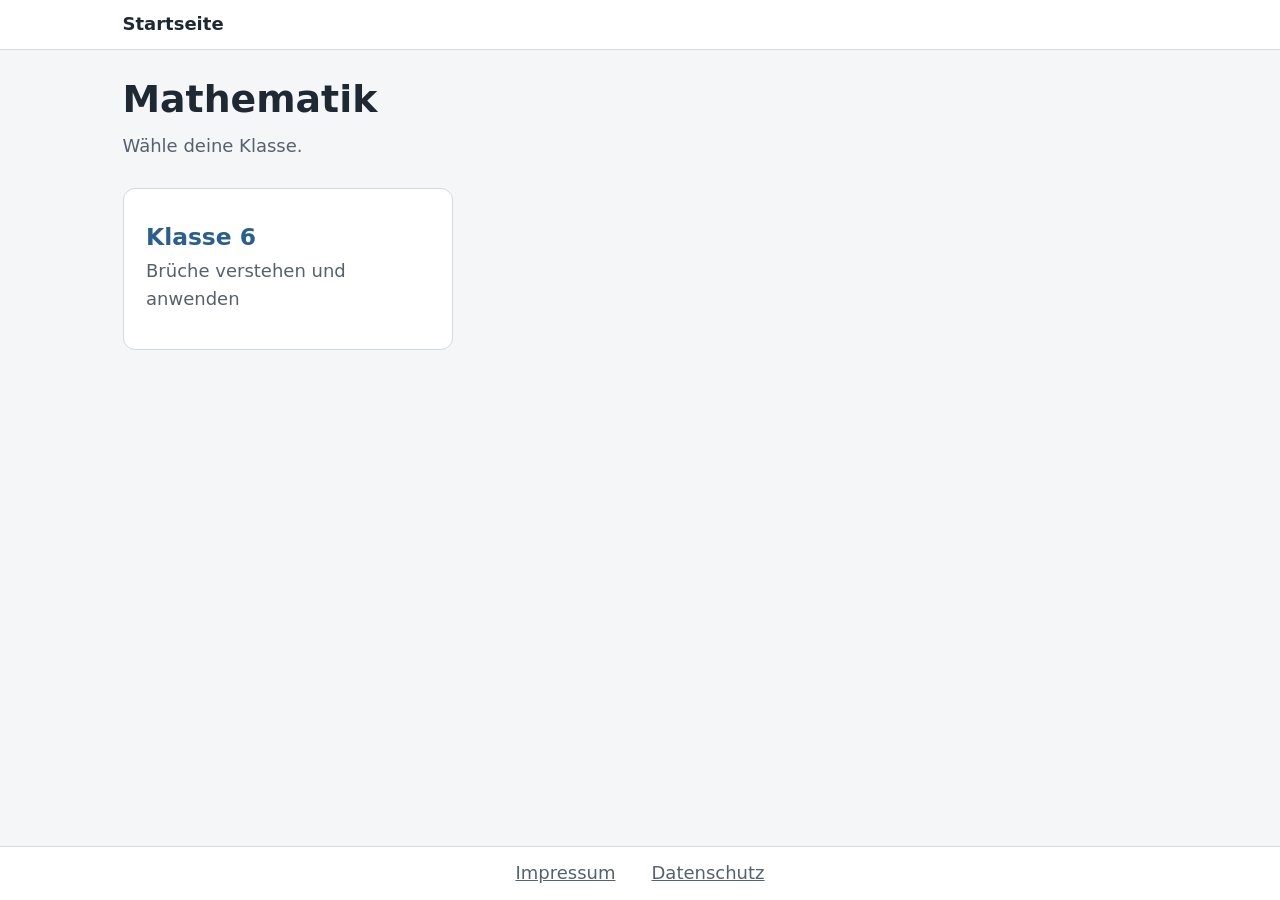
==== index.html @ cddcc479 "Mathe-Webseite: erste Version" ====
<!DOCTYPE html>
<html lang="de">
<head>
  <meta charset="utf-8">
  <meta name="viewport" content="width=device-width, initial-scale=1">
  <meta name="robots" content="noindex">
  <title>Mathematik</title>
  <link rel="icon" href="data:,">
  <link rel="stylesheet" href="css/style.css">
  <script src="js/struktur.js" defer></script>
  <script src="js/script.js" defer></script>
</head>
<body data-pfad="">
  <nav id="pfad" aria-label="Pfad"></nav>
  <main>
    <h1>Mathematik</h1>
    <p class="einleitung">Wähle deine Klasse.</p>
    <div id="kacheln"></div>
    <noscript><p>Bitte aktiviere JavaScript, damit Navigation und Übungen funktionieren.</p></noscript>
  </main>
</body>
</html>
---- css/style.css ----
/* Farben zentral ändern */
:root {
  --grund: #f5f6f8;
  --flaeche: #ffffff;
  --schrift: #1f2933;
  --leise: #55616d;
  --linie: #d3d9df;
  --akzent: #2a5f8f;
  --akzent-hell: #e6eff7;
  --farbe-teil: #7fb0d8;
  --gut: #1e6b3c;
  --gut-hell: #e5f4ea;
  --achtung: #96470a;
  --achtung-hell: #fdf0e3;
}
* { box-sizing: border-box; }
[hidden] { display: none !important; }
html { font-size: 112.5%; -webkit-text-size-adjust: 100%; text-size-adjust: 100%; }
body {
  margin: 0;
  background: var(--grund);
  color: var(--schrift);
  font-family: system-ui, -apple-system, "Segoe UI", Roboto, sans-serif;
  line-height: 1.6;
  display: flex; flex-direction: column; min-height: 100vh;
}
main { width: 100%; flex: 1 0 auto; }
main, footer nav, #pfad ol { max-width: 60rem; margin-inline: auto; padding-inline: 1.25rem; }
main { padding-block: 1.5rem 4rem; }
h1 { font-size: clamp(1.6rem, 4vw, 2.1rem); line-height: 1.2; margin: 0 0 .5rem; }
h2 { font-size: 1.4rem; line-height: 1.3; margin: 2.5rem 0 .75rem; }
h3 { font-size: 1.1rem; margin: 0 0 .5rem; }
p { margin: 0 0 1rem; }
.einleitung { color: var(--leise); }
a:focus-visible, button:focus-visible, input:focus-visible, .feld:focus-visible {
  outline: 3px solid var(--akzent); outline-offset: 2px;
}

/* Pfadanzeige */
#pfad {
  position: sticky; top: 0; z-index: 2;
  background: var(--flaeche); border-bottom: 1px solid var(--linie);
}
#pfad ol { list-style: none; margin-block: 0; padding-block: .15rem; display: flex; flex-wrap: wrap; }
#pfad li { display: flex; align-items: center; }
#pfad li + li::before { content: "›"; color: var(--leise); padding-inline: .5rem; }
#pfad a { display: flex; align-items: center; min-height: 44px; min-width: 44px; color: var(--akzent); }
#pfad a[aria-current] { color: var(--schrift); font-weight: 600; text-decoration: none; }
section { scroll-margin-top: 4rem; }

/* Kacheln */
#kacheln {
  display: grid; gap: 1.25rem; margin-top: 1.5rem;
  grid-template-columns: repeat(auto-fill, minmax(min(100%, 16rem), 1fr));
}
.kachel {
  display: flex; flex-direction: column; justify-content: center; gap: .25rem;
  min-height: 9rem; padding: 1.25rem;
  background: var(--flaeche); color: inherit; text-decoration: none;
  border: 1px solid var(--linie); border-radius: 12px;
}
.kachel:hover, .kachel:active { border-color: var(--akzent); background: var(--akzent-hell); }
.kachel-titel { font-size: 1.3rem; font-weight: 600; line-height: 1.25; color: var(--akzent); }
.kachel-text { color: var(--leise); }

/* Erklärungen */
.karte {
  background: var(--flaeche); border: 1px solid var(--linie); border-radius: 12px;
  padding: 1.25rem; margin-bottom: 1.25rem;
}
.karte > :last-child { margin-bottom: 0; }
.merke { background: var(--akzent-hell); border-color: var(--akzent); }
.abstand { margin-top: 1.25rem; }
.beispiele { display: grid; gap: 1.25rem; grid-template-columns: repeat(auto-fit, minmax(min(100%, 15rem), 1fr)); }
.beispiele .karte { margin: 0; }
.mit-bild { display: grid; gap: 1.25rem; align-items: center; }
@media (min-width: 40rem) { .mit-bild { grid-template-columns: 1fr 15rem; } }
.inhalt-links { display: flex; flex-wrap: wrap; gap: .75rem; margin-top: 1rem; }

/* Zeichnungen */
.figur { display: block; width: 100%; max-width: 15rem; max-height: 13rem; margin: .5rem auto 1rem; }
.feld { fill: #fff; stroke: var(--schrift); stroke-width: 2; }
.feld.gefaerbt { fill: var(--farbe-teil); }
.figur text { font: 16px system-ui, sans-serif; fill: var(--schrift); }
.antippbar { cursor: pointer; touch-action: manipulation; -webkit-tap-highlight-color: transparent; }
fieldset:disabled .antippbar { cursor: default; }
.gross { max-width: 22rem; max-height: 20rem; }

/* Brüche */
.bruch {
  display: inline-flex; flex-direction: column; vertical-align: middle;
  text-align: center; line-height: 1.15; margin-inline: .15em; font-weight: 600; white-space: nowrap;
}
.bruch > span { padding-inline: .25em; }
.bruch > span:first-child { border-bottom: 2px solid currentColor; }
.bruch.riesig { font-size: 2.4rem; }
.bruch-teile { display: flex; flex-wrap: wrap; align-items: center; gap: 1.5rem; margin-bottom: 1rem; }
.bruch-teile ul { margin: 0; padding-left: 1.2rem; flex: 1 1 15rem; }

/* Übungen */
fieldset { border: 0; margin: 0; padding: 0; min-width: 0; }
.bruch-eingabe { display: inline-flex; flex-direction: column; align-items: center; gap: .4rem; margin: .25rem 0 1rem; }
.bruch-eingabe .strich { width: 100%; height: 3px; background: var(--schrift); }
.bruch-eingabe input {
  width: 5rem; height: 52px; text-align: center; font: inherit; font-size: 1.3rem;
  color: inherit; background: #fff; border: 2px solid var(--leise); border-radius: 8px;
}
input:disabled { opacity: 1; background: var(--grund); }
.auswahl { display: grid; gap: .75rem; grid-template-columns: repeat(2, 1fr); margin-bottom: 1rem; }
@media (min-width: 40rem) { .auswahl { grid-template-columns: repeat(3, 1fr); } }
.auswahl button {
  position: relative; height: 9.5rem; padding: .75rem; background: #fff; cursor: pointer;
  border: 2px solid var(--linie); border-radius: 12px; touch-action: manipulation;
}
.auswahl .figur { margin: 0 auto; max-height: 100%; height: 100%; }
.auswahl button[aria-pressed="true"] { border-color: var(--akzent); background: var(--akzent-hell); box-shadow: 0 0 0 2px var(--akzent); }
.auswahl button[aria-pressed="true"]::after {
  content: "✓"; position: absolute; top: 6px; right: 6px; width: 28px; height: 28px;
  border-radius: 50%; background: var(--akzent); color: #fff; font: 600 18px/28px system-ui, sans-serif;
}
.auswahl.brueche button, .auswahl.rechnungen button { height: auto; min-height: 5.5rem; font: inherit; font-size: 1.25rem; color: inherit; }
.auswahl.rechnungen { grid-template-columns: 1fr; }
@media (min-width: 40rem) { .auswahl.rechnungen { grid-template-columns: 1fr 1fr; } }
.fest { min-width: 5rem; line-height: 52px; text-align: center; font-size: 1.3rem; font-weight: 600; }
.gleichung { display: flex; flex-wrap: wrap; align-items: center; gap: .75rem; font-size: 1.3rem; margin-bottom: 1rem; }
.gleichung .bruch-eingabe { margin: 0; font-size: 1rem; }
.zahl-eingabe { display: flex; flex-wrap: wrap; align-items: center; gap: .75rem; margin-bottom: 1rem; }
.zahl-eingabe input {
  width: 5rem; height: 52px; text-align: center; font: inherit; font-size: 1.3rem;
  color: inherit; background: #fff; border: 2px solid var(--leise); border-radius: 8px;
}
.vergleich { display: grid; grid-template-columns: 1fr 1fr; gap: 1rem; }
.art { flex-wrap: wrap; }
.vergleichszeile { display: flex; flex-wrap: wrap; align-items: center; gap: .75rem; font-size: 1.3rem; padding-block: .5rem; }
.vergleichszeile > .bruch { min-width: 2.5rem; align-items: center; }
.vergleichszeile .bruch-eingabe { margin: 0; font-size: 1rem; }
.vergleichszeile .art button { min-width: 48px; min-height: 48px; padding-inline: .5rem; font-size: 1.25rem; }
.zeilen { margin-bottom: 1rem; }
.bild-vergleich { display: grid; grid-template-columns: 1fr auto 1fr; gap: .5rem 1rem; align-items: center; justify-items: center; }
.bild-vergleich > .figur:first-child { grid-column: 1; }
.bild-vergleich > .figur + .figur { grid-column: 3; }
.bild-vergleich .figur { max-width: 20rem; margin-block: .5rem; }
.bild-vergleich .wahl-liste { margin-bottom: 1rem; }
/* Schrift mindestens 16px, sonst zoomt Safari auf dem iPad beim Antippen */
.wahl-liste {
  -webkit-appearance: none; appearance: none;
  width: 4rem; height: 56px; padding: 0; border-radius: 8px;
  border: 2px solid var(--akzent); background: #fff; color: var(--akzent);
  font: inherit; font-size: 1.5rem; font-weight: 600;
  text-align: center; text-align-last: center; touch-action: manipulation;
}
.wahl-liste:focus-visible { outline: 3px solid var(--akzent); outline-offset: 2px; }
.wahl-liste:disabled { opacity: 1; background: var(--grund); }
.auswahl button[data-platz] { border-color: var(--akzent); background: var(--akzent-hell); }
.auswahl button[data-platz]::after {
  content: attr(data-platz); position: absolute; top: 6px; right: 6px; width: 30px; height: 30px;
  border-radius: 50%; background: var(--akzent); color: #fff; font: 600 17px/30px system-ui, sans-serif;
}
.bild-bruch { display: flex; flex-direction: column; align-items: center; }
.bild-bruch > .bruch { font-size: 1.6rem; margin-top: 1.25rem; }
.stufen { display: flex; flex-wrap: wrap; gap: .5rem; margin-bottom: 1rem; }
.stufen button, .art button {
  min-height: 44px; padding: .25rem 1rem; font: inherit; cursor: pointer; touch-action: manipulation;
  color: var(--akzent); background: #fff; border: 1px solid var(--linie); border-radius: 8px;
}
.stufen button[aria-pressed="true"], .art button[aria-pressed="true"] {
  background: var(--akzent-hell); border-color: var(--akzent); font-weight: 600;
}
.art { display: flex; gap: .5rem; }
.meldung:not(:empty) { padding: .75rem 1rem; border-radius: 8px; margin-bottom: 1rem; border-left: 5px solid; }
.meldung.richtig { background: var(--gut-hell); color: var(--gut); }
.meldung.falsch, .meldung.offen { background: var(--achtung-hell); color: var(--achtung); }
.meldung.loesung { background: var(--akzent-hell); color: var(--akzent); }
.knoepfe { display: flex; flex-wrap: wrap; gap: .75rem; align-items: center; }
.knopf {
  display: inline-flex; align-items: center; min-height: 48px; padding: .4rem 1.25rem;
  font: inherit; font-weight: 600; text-decoration: none; cursor: pointer;
  color: var(--akzent); background: #fff; border: 2px solid var(--akzent); border-radius: 8px;
  touch-action: manipulation;
}
.knopf.haupt { color: #fff; background: var(--akzent); }
.stand { color: var(--leise); margin-left: auto; }

/* Fußzeile */
footer { background: var(--flaeche); border-top: 1px solid var(--linie); padding-bottom: env(safe-area-inset-bottom, 0px); }
footer nav { display: flex; flex-wrap: wrap; justify-content: center; column-gap: 2rem; padding-block: .25rem; }
footer a { display: flex; align-items: center; min-height: 44px; color: var(--leise); }
.rechtstext { overflow-wrap: anywhere; }
.platzhalter { background: #fff3b0; padding-inline: .2em; }

@media print { #pfad, footer, .knoepfe { display: none; } body { background: #fff; } }
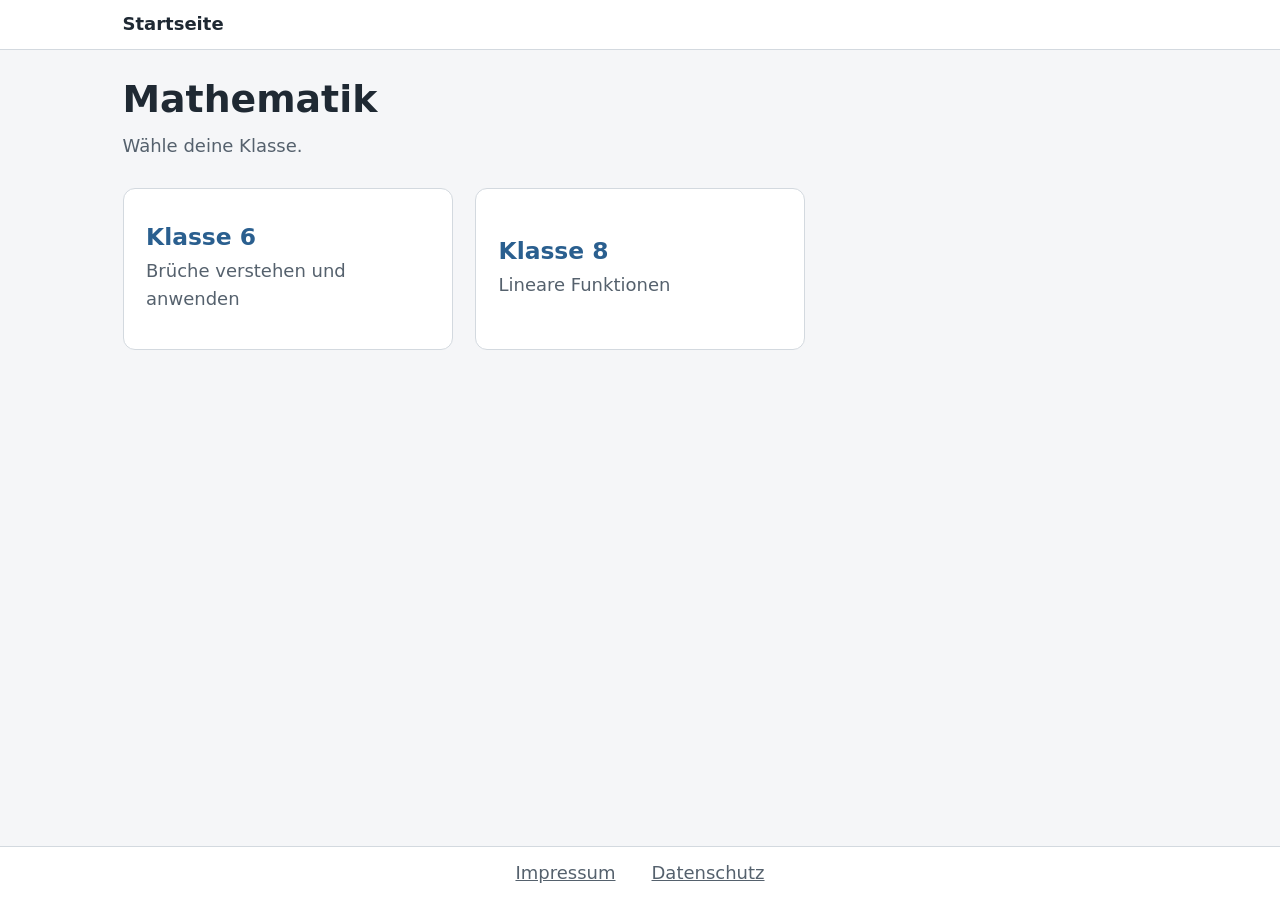
==== commit 008c9205: "noscript für Impressum und Datenschutz hinzugefügt" ====
--- a/index.html
+++ b/index.html
@@ -16,7 +16,10 @@
     <h1>Mathematik</h1>
     <p class="einleitung">Wähle deine Klasse.</p>
     <div id="kacheln"></div>
-    <noscript><p>Bitte aktiviere JavaScript, damit Navigation und Übungen funktionieren.</p></noscript>
+    <noscript>
+      <p>Bitte aktiviere JavaScript, damit Navigation und Übungen funktionieren.</p>
+      <p><a href="./impressum/index.html">Impressum</a> · <a href="./datenschutz/index.html">Datenschutz</a></p>
+    </noscript>
   </main>
 </body>
 </html>
--- a/css/style.css
+++ b/css/style.css
@@ -106,8 +106,8 @@
   color: inherit; background: #fff; border: 2px solid var(--leise); border-radius: 8px;
 }
 input:disabled { opacity: 1; background: var(--grund); }
-.auswahl { display: grid; gap: .75rem; grid-template-columns: repeat(2, 1fr); margin-bottom: 1rem; }
-@media (min-width: 40rem) { .auswahl { grid-template-columns: repeat(3, 1fr); } }
+.auswahl { display: grid; gap: .75rem; grid-template-columns: repeat(2, minmax(0, 1fr)); margin-bottom: 1rem; }
+@media (min-width: 40rem) { .auswahl { grid-template-columns: repeat(3, minmax(0, 1fr)); } }
 .auswahl button {
   position: relative; height: 9.5rem; padding: .75rem; background: #fff; cursor: pointer;
   border: 2px solid var(--linie); border-radius: 12px; touch-action: manipulation;
@@ -140,22 +140,30 @@
 .bild-vergleich > .figur:first-child { grid-column: 1; }
 .bild-vergleich > .figur + .figur { grid-column: 3; }
 .bild-vergleich .figur { max-width: 20rem; margin-block: .5rem; }
-.bild-vergleich .wahl-liste { margin-bottom: 1rem; }
-/* Schrift mindestens 16px, sonst zoomt Safari auf dem iPad beim Antippen */
-.wahl-liste {
-  -webkit-appearance: none; appearance: none;
-  width: 4rem; height: 56px; padding: 0; border-radius: 8px;
-  border: 2px solid var(--akzent); background: #fff; color: var(--akzent);
-  font: inherit; font-size: 1.5rem; font-weight: 600;
-  text-align: center; text-align-last: center; touch-action: manipulation;
-}
-.wahl-liste:focus-visible { outline: 3px solid var(--akzent); outline-offset: 2px; }
-.wahl-liste:disabled { opacity: 1; background: var(--grund); }
-.auswahl button[data-platz] { border-color: var(--akzent); background: var(--akzent-hell); }
-.auswahl button[data-platz]::after {
-  content: attr(data-platz); position: absolute; top: 6px; right: 6px; width: 30px; height: 30px;
-  border-radius: 50%; background: var(--akzent); color: #fff; font: 600 17px/30px system-ui, sans-serif;
-}
+.bild-vergleich .walze { margin-bottom: 1rem; }
+.vergleich-gross { display: flex; align-items: center; justify-content: center; gap: 1.5rem; margin-block: .5rem 1.25rem; }
+.vergleich-gross > .bruch { font-size: 2rem; min-width: 4rem; align-items: center; }
+
+.vergleich-gross > .prozent, .vergleich-gross > .zahl { font-size: 2rem; min-width: 5rem; text-align: center; white-space: nowrap; }
+/* Walze zum Drehen (Maße passend zu walze() in script.js) */
+.walze {
+  position: relative; width: 4.25rem; height: 112px; overflow: hidden; border-radius: 10px;
+  border: 2px solid var(--akzent); box-sizing: content-box;
+  background: linear-gradient(#cfd8e0, #fff 32%, #fff 68%, #cfd8e0);
+  cursor: grab; touch-action: none; -webkit-user-select: none; user-select: none;
+  -webkit-touch-callout: none; -webkit-tap-highlight-color: transparent;
+}
+.walze:active { cursor: grabbing; }
+.walze:focus-visible { outline: 3px solid var(--akzent); outline-offset: 2px; }
+.walze-band { will-change: transform; }
+.walze-band span { display: block; height: 52px; line-height: 52px; text-align: center; font-size: 1.9rem; font-weight: 600; color: var(--akzent); }
+/* Ränder abblenden, Mitte hervorheben */
+.walze::before { content: ""; position: absolute; z-index: 1; inset: 0; pointer-events: none;
+  background: linear-gradient(rgb(255 255 255 / .75) 30px, transparent 30px, transparent 82px, rgb(255 255 255 / .75) 82px); }
+.walze::after { content: ""; position: absolute; z-index: 1; left: 0; right: 0; top: 30px; height: 52px; box-sizing: border-box;
+  pointer-events: none; border-block: 1px solid var(--akzent); }
+fieldset:disabled .walze { cursor: default; }
+
 .bild-bruch { display: flex; flex-direction: column; align-items: center; }
 .bild-bruch > .bruch { font-size: 1.6rem; margin-top: 1.25rem; }
 .stufen { display: flex; flex-wrap: wrap; gap: .5rem; margin-bottom: 1rem; }
@@ -181,6 +189,121 @@
 .knopf.haupt { color: #fff; background: var(--akzent); }
 .stand { color: var(--leise); margin-left: auto; }
 
+.hunderter .feld { stroke-width: 1; }
+.tabelle { overflow-x: auto; margin-bottom: 1rem; }
+.tabelle table { border-collapse: collapse; margin-inline: auto; }
+.tabelle th, .tabelle td { border: 1px solid var(--linie); padding: .4rem .8rem; text-align: center; white-space: nowrap; }
+.tabelle th { background: var(--akzent-hell); }
+
+.gemischt { display: inline-flex; align-items: center; vertical-align: middle; font-weight: 600; white-space: nowrap; }
+.gemischt { font-size: 1.15em; }
+.gemischt .bruch { font-size: .87em; }
+.gemischt-eingabe { display: inline-flex; align-items: center; gap: .6rem; font-size: 1rem; }
+.gemischt-eingabe .bruch-eingabe { margin: 0; }
+.gemischt-eingabe > input {
+  width: 4rem; height: 60px; text-align: center; font: inherit; font-size: 1.5rem;
+  color: inherit; background: #fff; border: 2px solid var(--leise); border-radius: 8px;
+}
+.gemischt-eingabe > .fest { min-width: 2rem; font-size: 1.5rem; }
+.ganze { display: flex; flex-wrap: wrap; justify-content: center; align-items: center; gap: .75rem; margin-block: .5rem 1rem; }
+.ganze .figur { width: 12rem; max-width: 30%; margin: 0; }
+@media (max-width: 40rem) { .ganze .figur { max-width: 46%; } }
+.auswahl .ganze { height: 100%; margin: 0; gap: .4rem; flex-wrap: nowrap; }
+.auswahl .ganze .figur { flex: 1 1 0; min-width: 0; max-width: 5.5rem; height: auto; }
+@media (max-width: 40rem) { .auswahl .ganze { flex-direction: column; } .auswahl .ganze .figur { width: 100%; max-width: 6rem; min-height: 0; } }
+.weiterzaehlen { display: grid; grid-template-columns: repeat(2, minmax(0, 1fr)); gap: 1rem; text-align: center; }
+.weiterzaehlen > div { display: flex; flex-direction: column; justify-content: space-between; }
+.weiterzaehlen .ganze .figur { max-width: 44%; width: 8rem; }
+
+/* Karten zum Ziehen */
+.zieh-reihe { display: grid; grid-auto-flow: column; grid-auto-columns: minmax(0, 1fr); gap: .75rem; }
+.zieh-reihe button {
+  min-height: 6rem; padding: .25rem; font: inherit; font-size: 1.3rem; color: inherit; background: #fff;
+  border: 2px solid var(--linie); border-radius: 12px; cursor: grab;
+  touch-action: none; -webkit-user-select: none; user-select: none; -webkit-touch-callout: none;
+  -webkit-tap-highlight-color: transparent;
+}
+.zieh-reihe.zieht button:not(.gezogen) { transition: transform .15s; }
+.zieh-reihe button.gezogen { position: relative; z-index: 1; cursor: grabbing; border-color: var(--akzent); box-shadow: 0 6px 16px rgb(0 0 0 / .2); }
+.zieh-reihe button[aria-pressed="true"] { border-color: var(--akzent); background: var(--akzent-hell); box-shadow: 0 0 0 2px var(--akzent); }
+fieldset:disabled .zieh-reihe button { cursor: default; }
+.zieh-richtung { display: flex; align-items: center; gap: .75rem; margin: .5rem 0 1rem; color: var(--leise); }
+.zieh-richtung::before { content: "kleinste"; }
+.zieh-richtung::after { content: "größte"; }
+.zieh-richtung svg { flex: 1; min-width: 0; height: 16px; }
+
+/* Zahlenstrahl */
+.strahl { margin-bottom: 1rem; }
+.strahl svg { display: block; width: 100%; overflow: visible; }
+.strahl path { fill: none; stroke: var(--schrift); stroke-width: 2; }
+.strahl .strich-ganz { stroke-width: 3; }
+.strahl text { font: 600 20px system-ui, sans-serif; text-anchor: middle; fill: var(--schrift); }
+.strahl .pfeil path { stroke: var(--akzent); stroke-width: 3; }
+.strahl .pfeil text { fill: var(--akzent); }
+.strahl .pfeil .bruchstrich { stroke-width: 2; }
+@media (max-width: 40rem) {
+  .strahl { padding-block: .5rem; }
+  .strahl text { font-size: 28px; }
+  .strahl path { stroke-width: 3; }
+  .strahl .strich-ganz, .strahl .pfeil path { stroke-width: 5; }
+}
+.strahl .treffer { fill: transparent; cursor: pointer; touch-action: manipulation; -webkit-tap-highlight-color: transparent; }
+.strahl .treffer:focus-visible { outline: 3px solid var(--akzent); }
+.zwischen { display: flex; flex-wrap: wrap; align-items: center; gap: .6rem; font-size: 1.2rem; margin-bottom: 1rem; }
+.zwischen input {
+  width: 4rem; height: 52px; text-align: center; font: inherit; font-size: 1.3rem;
+  color: inherit; background: #fff; border: 2px solid var(--leise); border-radius: 8px;
+}
+
+@media (max-width: 30rem) {
+  .vergleichszeile { gap: .3rem; }
+  .vergleichszeile .art { gap: .25rem; flex-wrap: nowrap; }
+}
+
+/* Koordinatensystem */
+.koordinaten { display: block; width: 100%; max-width: 30rem; margin: .25rem auto 1rem; overflow: visible; }
+.koordinaten path { fill: none; stroke: var(--schrift); stroke-width: 2; }
+.koordinaten .gitter { stroke: var(--linie); stroke-width: 1; }
+.koordinaten text { font: 15px system-ui, sans-serif; text-anchor: middle; fill: var(--schrift); }
+.koordinaten .zahl-y { text-anchor: end; }
+.koordinaten .achsenname { font-style: italic; font-size: 18px; }
+.koordinaten .gerade path { stroke-width: 3.5; stroke-linecap: round; }
+.koordinaten .gerade text { font-size: 20px; font-weight: 700; }
+.koordinaten .g1 path { stroke: var(--akzent); } .koordinaten .g1 text { fill: var(--akzent); }
+.koordinaten .g2 path { stroke: var(--achtung); } .koordinaten .g2 text { fill: var(--achtung); }
+.koordinaten .g3 path { stroke: var(--gut); } .koordinaten .g3 text { fill: var(--gut); }
+.koordinaten .dreieck path { stroke: var(--achtung); stroke-width: 3; }
+.koordinaten .dreieck text { fill: var(--achtung); font-weight: 700; font-size: 17px; paint-order: stroke; stroke: #fff; stroke-width: 4px; }
+.koordinaten .dreieck .seite { text-anchor: start; }
+.koordinaten .punkt { fill: var(--akzent); stroke: #fff; stroke-width: 2; }
+.koordinaten .fest .punkt { fill: var(--schrift); }
+.koordinaten .griff { fill: transparent; cursor: grab; touch-action: none; }
+.koordinaten .fest .griff { cursor: default; }
+.koordinaten .marke { fill: none; stroke: var(--achtung); stroke-width: 3; }
+.zeichnen { cursor: crosshair; touch-action: manipulation; -webkit-user-select: none; user-select: none; -webkit-tap-highlight-color: transparent; }
+.zeichnen:focus-visible { outline: 3px solid var(--akzent); }
+fieldset:disabled .zeichnen, fieldset:disabled .griff { cursor: default; }
+.mit-graph { display: grid; gap: 1.25rem; align-items: center; }
+@media (min-width: 40rem) { .mit-graph { grid-template-columns: minmax(0, 1fr) minmax(0, 1.1fr); } }
+.term { white-space: nowrap; font-weight: 600; }
+.term-gross { font-size: 1.4rem; text-align: center; }
+.rat { white-space: nowrap; }
+.term-eingabe, .werte { display: flex; flex-wrap: wrap; align-items: center; gap: .6rem; font-size: 1.3rem; margin-bottom: 1rem; }
+.werte { column-gap: 2.5rem; }
+.werte label, .werte > span { display: inline-flex; align-items: center; gap: .6rem; }
+.rat-eingabe .bruch-eingabe { margin: 0; }
+.rat-eingabe input, .term-feld {
+  width: 5rem; height: 52px; text-align: center; font: inherit; font-size: 1.3rem;
+  color: inherit; background: #fff; border: 2px solid var(--leise); border-radius: 8px;
+}
+.term-feld { width: 14rem; max-width: 100%; }
+.auswahl.aussagen { grid-template-columns: 1fr; }
+@media (min-width: 40rem) { .auswahl.aussagen { grid-template-columns: 1fr 1fr; } }
+.auswahl.aussagen button { height: auto; min-height: 4rem; padding-right: 2.5rem; font: inherit; color: inherit; text-align: left; }
+.regler { display: grid; grid-template-columns: auto 1fr auto; gap: .5rem 1rem; align-items: center; margin-bottom: 1rem; }
+.regler input { width: 100%; height: 44px; accent-color: var(--akzent); }
+.regler output { min-width: 3rem; font-weight: 600; text-align: right; }
+
 /* Fußzeile */
 footer { background: var(--flaeche); border-top: 1px solid var(--linie); padding-bottom: env(safe-area-inset-bottom, 0px); }
 footer nav { display: flex; flex-wrap: wrap; justify-content: center; column-gap: 2rem; padding-block: .25rem; }
